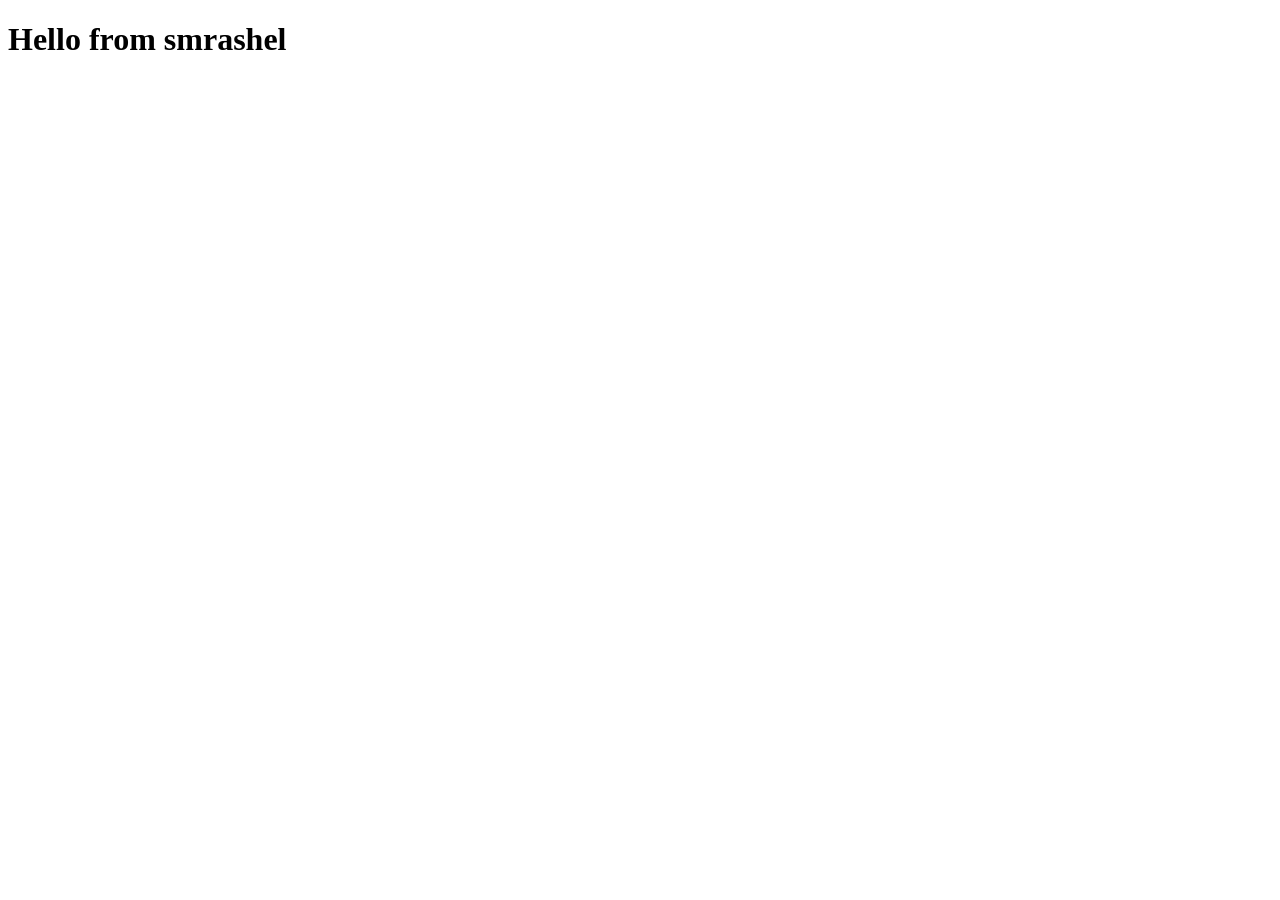
==== portfolio/index.html @ 68695543 "Second Commit" ====
<!DOCTYPE html>
<html lang="en">
<head>
    <meta charset="UTF-8">
    <meta name="viewport" content="width=device-width, initial-scale=1.0">
    <title>Document</title>
</head>
<body>
    <h1>Hello from smrashel</h1>
</body>
</html>
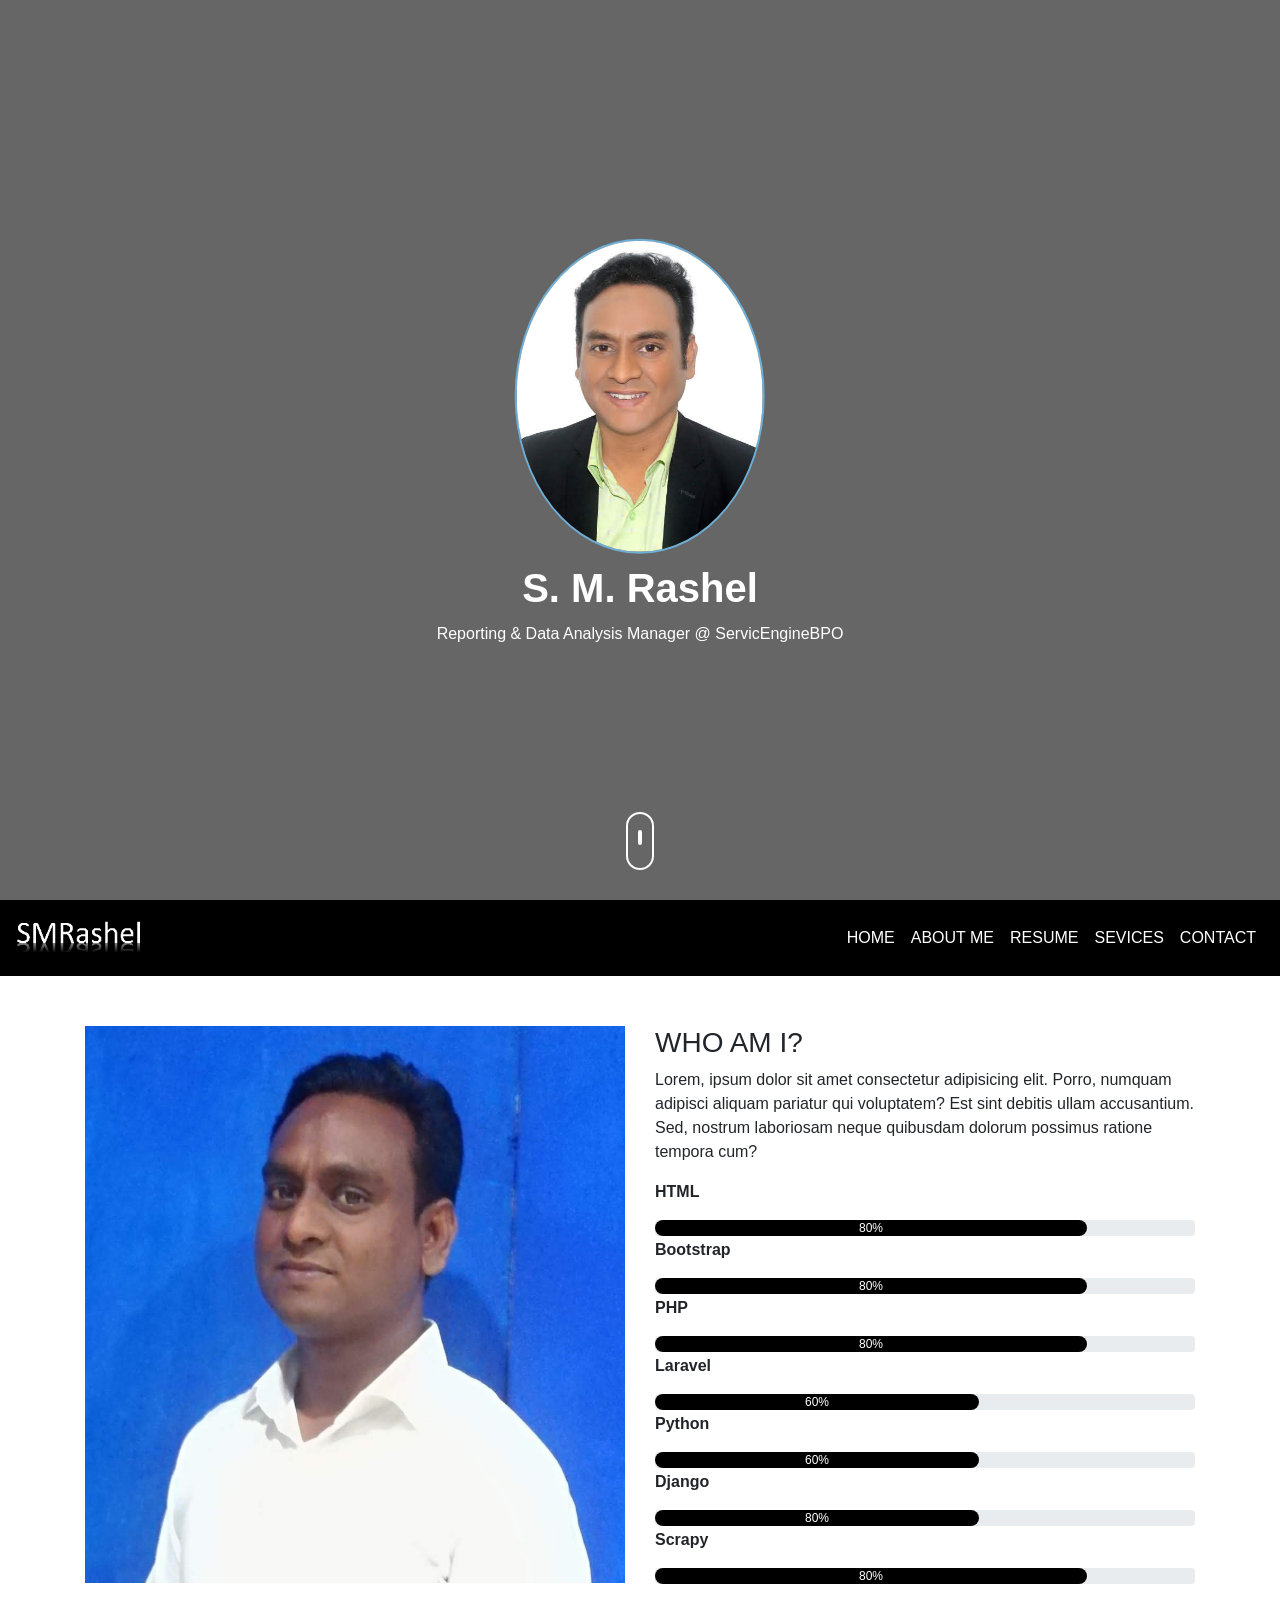
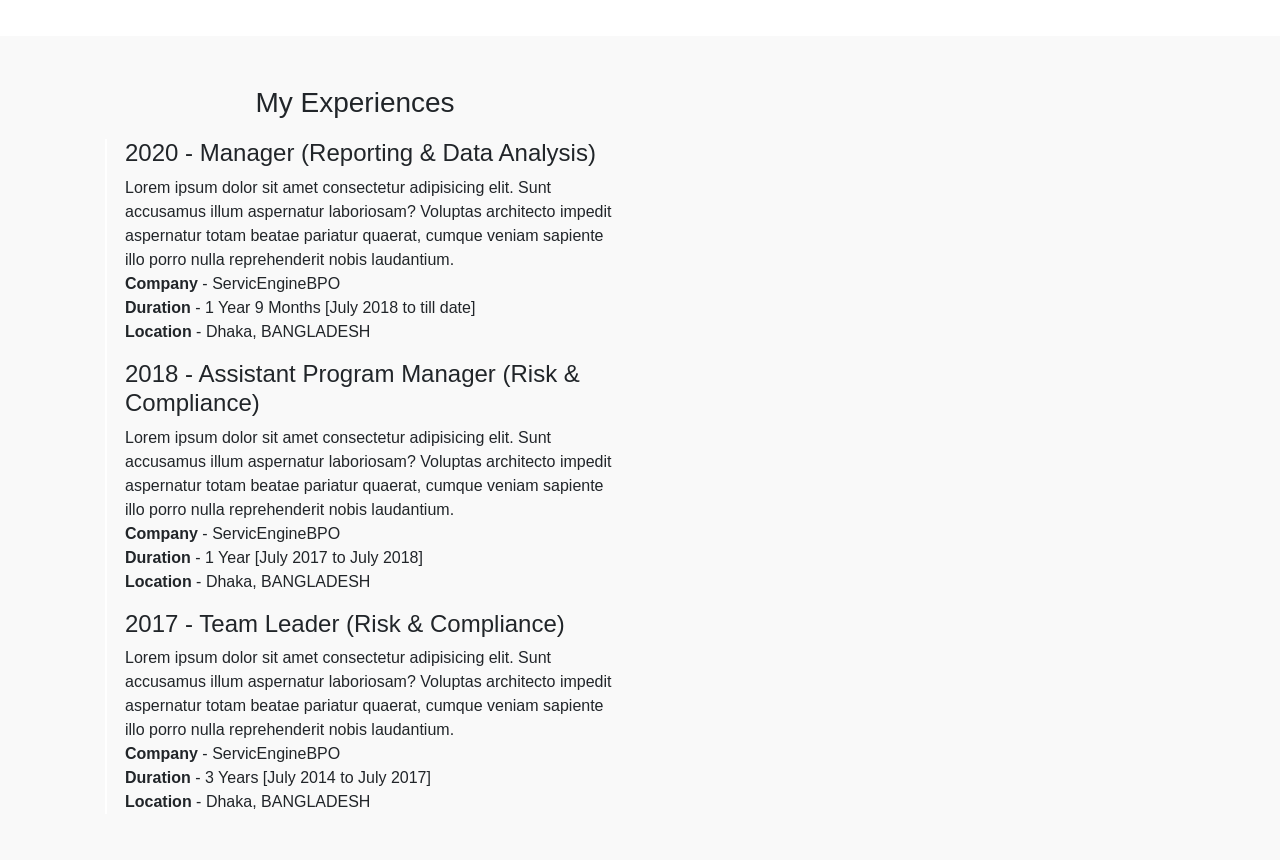
==== commit 2fb81b15: "Third commit" ====
--- a/portfolio/index.html
+++ b/portfolio/index.html
@@ -3,9 +3,182 @@
 <head>
     <meta charset="UTF-8">
     <meta name="viewport" content="width=device-width, initial-scale=1.0">
-    <title>Document</title>
+    <title>Resume</title>
+    <link rel="stylesheet" href="css/style.css">
+    <link rel="stylesheet" href="css/bootstrap.min.css">
+    <link rel="stylesheet" href="css/font-awesome.min.css">
 </head>
 <body>
-    <h1>Hello from smrashel</h1>
+    <!-------------- Header Section --------------------->
+    <section id="header">
+        <div class="container text-center">
+            <div class="user-box">
+                <img src="images/user1.jpg" alt="">
+                <h1>S. M. Rashel</h1>
+                <p>Reporting & Data Analysis Manager @ ServicEngineBPO</p>
+            </div>
+            <div class="scroll-btn">
+                <div class="scroll-bar">
+                    <a href="">
+                        <span></span>
+                    </a>
+                </div>
+            </div>
+        </div>
+    </section>
+    <!-------------- User-Info Section --------------------->
+    <section id="user-info">
+        <div class="nav-bar">
+            <nav class="navbar navbar-expand-lg">
+                <a class="navbar-brand" href="#"><img src="images/smrashel.png" alt="smrashel"></a>
+                <button class="navbar-toggler" type="button" data-toggle="collapse" data-target="#navbarNav" aria-controls="navbarNav" aria-expanded="false" aria-label="Toggle navigation">
+                    <i class="fas fa-bars"></i>
+                </button>
+                <div class="collapse navbar-collapse" id="navbarNav">
+                  <ul class="navbar-nav ml-auto">
+                    <li class="nav-item">
+                      <a class="nav-link" href="#">HOME</a>
+                    </li>
+                    <li class="nav-item">
+                      <a class="nav-link" href="#">ABOUT ME</a>
+                    </li>
+                    <li class="nav-item">
+                      <a class="nav-link" href="#">RESUME</a>
+                    </li>
+                    <li class="nav-item">
+                      <a class="nav-link" href="#">SEVICES</a>
+                    </li>
+                    <li class="nav-item">
+                        <a class="nav-link" href="#">CONTACT</a>
+                      </li>
+                  </ul>
+                </div>
+            </nav>
+        </div>
+
+          <!-------------- About --------------------->
+          <div class="about container" id="about">
+              <div class="row">
+                <div class="col-md-6 text-center">
+                    <img src="images/user2.jpg" class="profile-img img-fluid">
+                </div>
+                <div class="col-md-6">
+                    <h3>
+                        WHO AM I?                        
+                    </h3>
+                    <p>
+                        Lorem, ipsum dolor sit amet consectetur adipisicing elit. Porro,
+                        numquam adipisci aliquam pariatur qui voluptatem? Est sint debitis
+                        ullam accusantium. Sed, nostrum laboriosam neque quibusdam dolorum
+                        possimus ratione tempora cum?
+                    </p>
+                    <div class="skills-bar">
+                        <p>HTML</p>
+                        <div class="progress">
+                            <div class="progress-bar" style="width: 80%;">
+                                80%
+                            </div>
+                        </div>
+
+                        <p>Bootstrap</p>
+                        <div class="progress">
+                            <div class="progress-bar" style="width: 80%;">
+                                80%
+                            </div>
+                        </div>
+
+                        <p>PHP</p>
+                        <div class="progress">
+                            <div class="progress-bar" style="width: 80%;">
+                                80%
+                            </div>
+                        </div>
+
+                        <p>Laravel</p>
+                        <div class="progress">
+                            <div class="progress-bar" style="width: 60%;">
+                                60%
+                            </div>
+                        </div>
+
+                        <p>Python</p>
+                        <div class="progress">
+                            <div class="progress-bar" style="width: 60%;">
+                                60%
+                            </div>
+                        </div>
+
+                        <p>Django</p>
+                        <div class="progress">
+                            <div class="progress-bar" style="width: 60%;">
+                                80%
+                            </div>
+                        </div>
+
+                        <p>Scrapy</p>
+                        <div class="progress">
+                            <div class="progress-bar" style="width: 80%;">
+                                80%
+                            </div>
+                        </div>
+
+                    </div>
+                </div>
+              </div>
+          </div>
+          <!--------------Resume------------>
+          <div class="resume" id="resume">
+            <div class="container">
+                <div class="row">
+                    <div class="col-md-6">
+                        <h3 class="text-center">My Experiences</h3>
+                        <ul class="timeline">
+                            <li>
+                                <h4>2020 - Manager (Reporting & Data Analysis)</h4>
+                                <p>
+                                    Lorem ipsum dolor sit amet consectetur adipisicing elit. Sunt accusamus illum aspernatur laboriosam?
+                                    Voluptas architecto impedit aspernatur totam beatae pariatur quaerat,
+                                    cumque veniam sapiente illo porro nulla reprehenderit nobis laudantium. <br>
+                                    <b>Company</b> - ServicEngineBPO <br>
+                                    <b>Duration</b> - 1 Year 9 Months [July 2018 to till date] <br>
+                                    <b>Location</b> - Dhaka, BANGLADESH <br>
+                                </p>
+                            </li>
+
+                            <li>
+                                <h4>2018 - Assistant Program Manager (Risk & Compliance)</h4>
+                                <p>
+                                    Lorem ipsum dolor sit amet consectetur adipisicing elit. Sunt accusamus illum aspernatur laboriosam?
+                                    Voluptas architecto impedit aspernatur totam beatae pariatur quaerat,
+                                    cumque veniam sapiente illo porro nulla reprehenderit nobis laudantium. <br>
+                                    <b>Company</b> - ServicEngineBPO <br>
+                                    <b>Duration</b> - 1 Year [July 2017 to July 2018] <br>
+                                    <b>Location</b> - Dhaka, BANGLADESH <br>
+                                </p>
+                            </li>
+
+                            <li>
+                                <h4>2017 - Team Leader (Risk & Compliance)</h4>
+                                <p>
+                                    Lorem ipsum dolor sit amet consectetur adipisicing elit. Sunt accusamus illum aspernatur laboriosam?
+                                    Voluptas architecto impedit aspernatur totam beatae pariatur quaerat,
+                                    cumque veniam sapiente illo porro nulla reprehenderit nobis laudantium. <br>
+                                    <b>Company</b> - ServicEngineBPO <br>
+                                    <b>Duration</b> - 3 Years [July 2014 to July 2017] <br>
+                                    <b>Location</b> - Dhaka, BANGLADESH <br>
+                                </p>
+                            </li>
+
+                        </ul>
+                    </div>
+                </div>
+            </div>
+          </div>
+    </section>
 </body>
+
+<script src="js/jquery-3.3.1.slim.min.js"></script>
+<script src="js/popper.min.js"></script>
+<script src="js/bootstrap.min.js"></script>
+
 </html>
--- a/portfolio/css/style.css
+++ b/portfolio/css/style.css
@@ -0,0 +1,150 @@
+body
+{
+    margin: 0;
+    padding: 0;
+    font-family: sans-serif;
+}
+/*----------------------Header CSS--------------*/
+#header
+{
+    height: 100vh;
+    background: linear-gradient(rgba(0,0,0,0.6), rgba(0,0,0,0.6)), url(/../images/background.jpg);
+    background-position: center;
+    background-size: cover;
+    background-attachment: fixed;
+}
+.user-box
+{
+    top:50%;
+    left: 50%;
+    transform: translate(-50%, -50%);
+    position: absolute;
+}
+.user-box img
+{
+    border-radius: 50%;
+    width: 250px;
+    border:2px solid #6caed5;
+}
+.user-box h1
+{
+    color: #fff;
+    font-weight: bold;
+    margin: 10px;
+}
+.user-box p
+{
+    color: #fff;
+}
+.scroll-btn
+{
+    bottom: 30px;
+    position: absolute;
+    left: 50%;
+    transform: translate(-50%);
+    border: 2px solid #fff;
+    padding: 10px 10px 20px;
+    border-radius: 30px;
+}
+.scroll-bar span
+{
+    border: 2px solid #fff;
+    font-size: 10px;
+    border-radius: 30px;
+}
+.scroll-bar
+{
+    animation: mover 1s infinite alternate;
+}
+@keyframes mover
+{
+    0%{transform: translateY(0);}
+    100%{transform: translateY(10px);}
+}
+/*------About-----*/
+
+.about
+{
+    padding-top: 50px;
+    padding-bottom: 50px;
+}
+.profile-img
+{
+    height: 400px;
+
+}
+.nav-bar
+{
+    top: 0;
+    position: sticky;
+    z-index: 2;
+}
+.nav-bar
+{
+    background-color: rgba(0, 0, 0);
+}
+.navbar-brand img
+{
+    height: 50px;
+}
+.nav-bar .fa-bars
+{
+    font-size: 35px;
+    color: #fff;
+}
+.navbar-toggler
+{
+    outline: none !important;
+}
+.navbar-nav
+{
+    float: right;
+    text-align: right;
+}
+.nav-link
+{
+    color: #fff !important;
+}
+.skills-bar p
+{
+    margin-bottom: 6;
+    font-weight: 600;
+}
+.progress
+{
+    border-radius: 16px;
+    margin-bottom: 2px;
+}
+.progress-bar
+{
+    border-radius: 16px;
+    background: #000 !important;
+}
+
+/*----------------Resume-------------*/
+.resume
+{
+    padding-top: 50px;
+    padding-bottom: 30px;
+    background: #f9f9f9;
+}
+.resume h3{
+    margin-bottom: 20px;
+
+}
+.timeline
+{
+    list-style-type: none;
+    position: relative;
+}
+.timeline::before
+{
+    content: '';
+    background: #fff;
+    display: inline-block;
+    position: absolute;
+    left: 20px;
+    width: 2px;
+    height: 100%;
+
+}
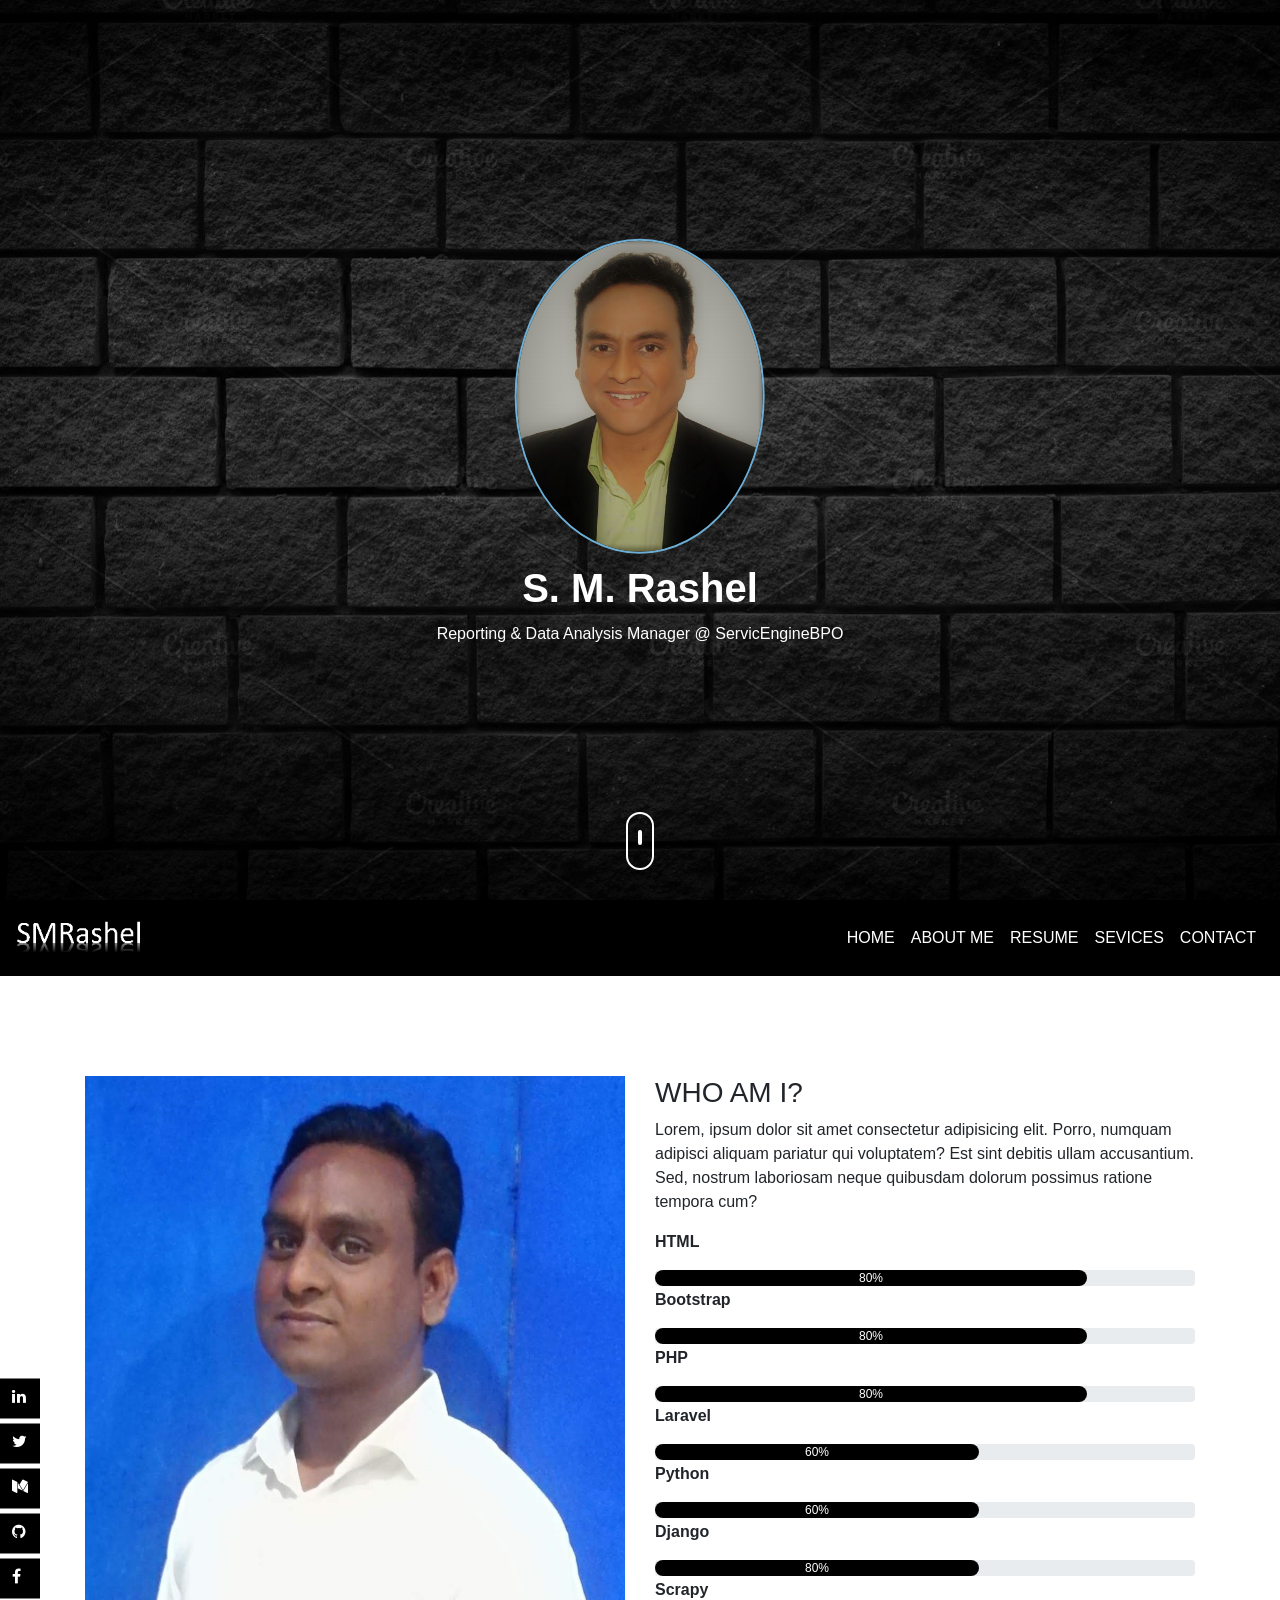
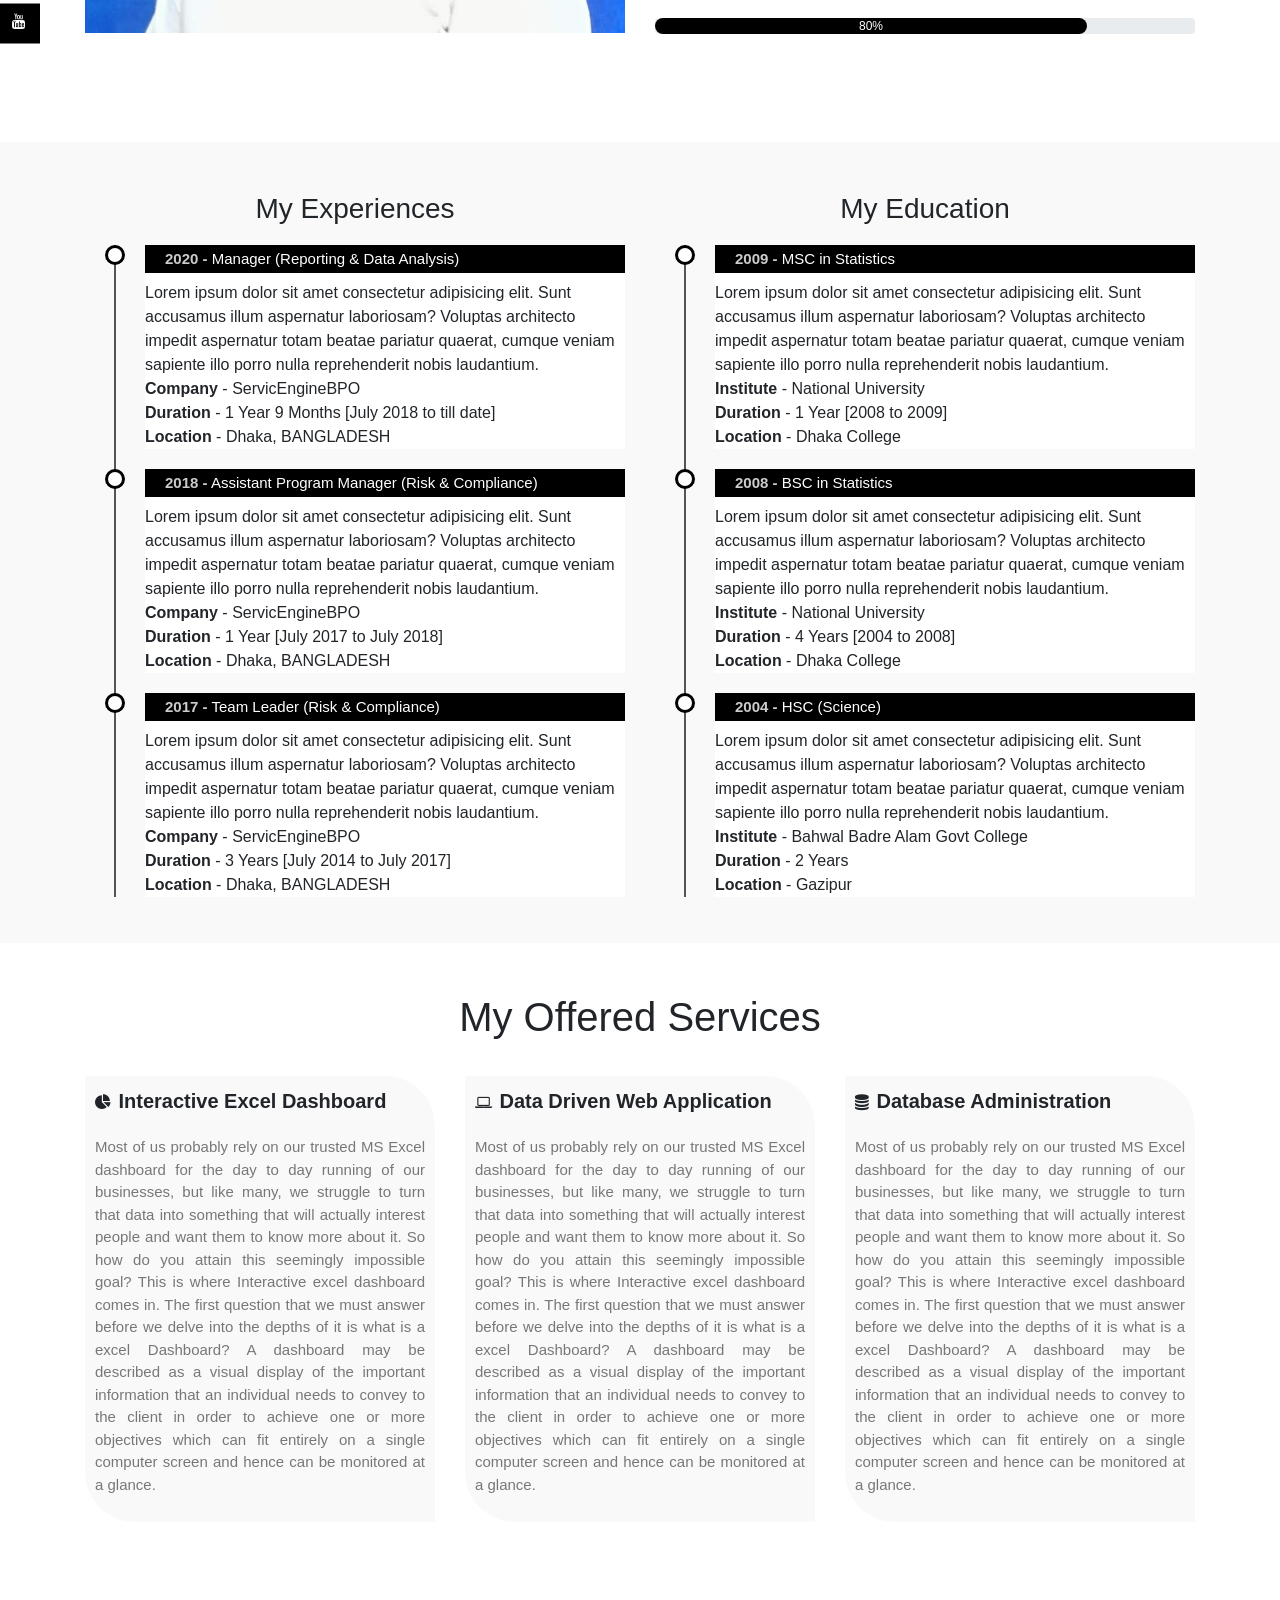
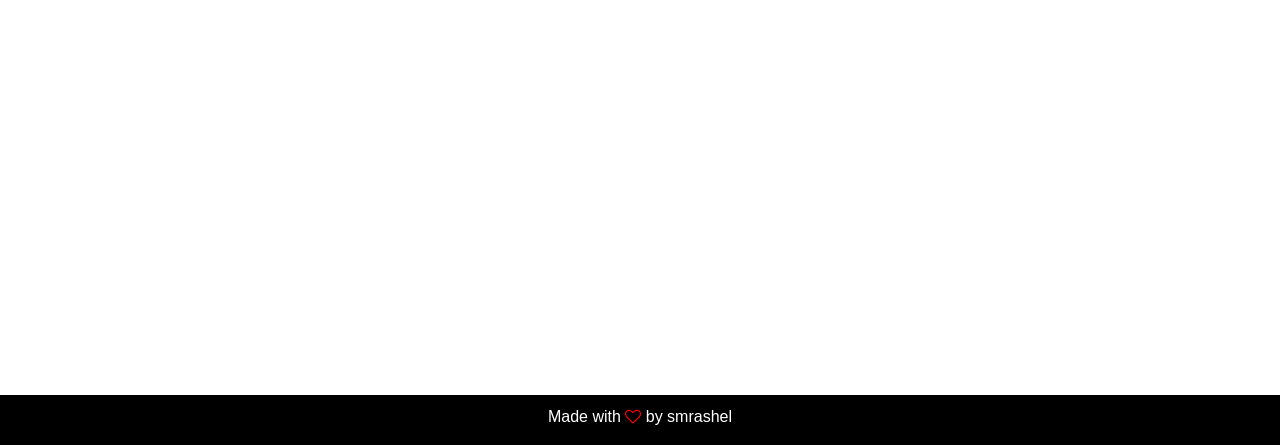
==== commit 342ba225: "All section complete" ====
--- a/portfolio/index.html
+++ b/portfolio/index.html
@@ -6,7 +6,7 @@
     <title>Resume</title>
     <link rel="stylesheet" href="css/style.css">
     <link rel="stylesheet" href="css/bootstrap.min.css">
-    <link rel="stylesheet" href="css/font-awesome.min.css">
+    <link rel="stylesheet" href="https://stackpath.bootstrapcdn.com/font-awesome/4.7.0/css/font-awesome.min.css">
 </head>
 <body>
     <!-------------- Header Section --------------------->
@@ -19,7 +19,7 @@
             </div>
             <div class="scroll-btn">
                 <div class="scroll-bar">
-                    <a href="">
+                    <a href="#about">
                         <span></span>
                     </a>
                 </div>
@@ -37,19 +37,19 @@
                 <div class="collapse navbar-collapse" id="navbarNav">
                   <ul class="navbar-nav ml-auto">
                     <li class="nav-item">
-                      <a class="nav-link" href="#">HOME</a>
+                      <a class="nav-link" href="#top">HOME</a>
                     </li>
                     <li class="nav-item">
-                      <a class="nav-link" href="#">ABOUT ME</a>
+                      <a class="nav-link" href="#about">ABOUT ME</a>
                     </li>
                     <li class="nav-item">
-                      <a class="nav-link" href="#">RESUME</a>
+                      <a class="nav-link" href="#resume">RESUME</a>
                     </li>
                     <li class="nav-item">
-                      <a class="nav-link" href="#">SEVICES</a>
+                      <a class="nav-link" href="#servises">SEVICES</a>
                     </li>
                     <li class="nav-item">
-                        <a class="nav-link" href="#">CONTACT</a>
+                        <a class="nav-link" href="#contact">CONTACT</a>
                       </li>
                   </ul>
                 </div>
@@ -126,6 +126,19 @@
                 </div>
               </div>
           </div>
+          <!-------------Social Icons------------------->
+
+          <div class="social-icons">
+            <ul>
+                <a href=""> <li><i class="fa fa-linkedin"></i></li> </a>
+                <a href=""> <li><i class="fa fa-twitter"></i></li> </a>
+                <a href=""> <li><i class="fa fa-medium"></i></li> </a>
+                <a href=""> <li><i class="fa fa-github"></i></li> </a>
+                <a href=""> <li><i class="fa fa-facebook"></i></li> </a>
+                <a href=""> <li><i class="fa fa-youtube"></i></li> </a>
+            </ul>
+          </div>
+
           <!--------------Resume------------>
           <div class="resume" id="resume">
             <div class="container">
@@ -134,7 +147,7 @@
                         <h3 class="text-center">My Experiences</h3>
                         <ul class="timeline">
                             <li>
-                                <h4>2020 - Manager (Reporting & Data Analysis)</h4>
+                                <h4><span>2020 -</span> Manager (Reporting & Data Analysis)</h4>
                                 <p>
                                     Lorem ipsum dolor sit amet consectetur adipisicing elit. Sunt accusamus illum aspernatur laboriosam?
                                     Voluptas architecto impedit aspernatur totam beatae pariatur quaerat,
@@ -146,7 +159,7 @@
                             </li>
 
                             <li>
-                                <h4>2018 - Assistant Program Manager (Risk & Compliance)</h4>
+                                <h4><span>2018 -</span> Assistant Program Manager (Risk & Compliance)</h4>
                                 <p>
                                     Lorem ipsum dolor sit amet consectetur adipisicing elit. Sunt accusamus illum aspernatur laboriosam?
                                     Voluptas architecto impedit aspernatur totam beatae pariatur quaerat,
@@ -158,7 +171,7 @@
                             </li>
 
                             <li>
-                                <h4>2017 - Team Leader (Risk & Compliance)</h4>
+                                <h4><span>2017 -</span> Team Leader (Risk & Compliance)</h4>
                                 <p>
                                     Lorem ipsum dolor sit amet consectetur adipisicing elit. Sunt accusamus illum aspernatur laboriosam?
                                     Voluptas architecto impedit aspernatur totam beatae pariatur quaerat,
@@ -171,10 +184,144 @@
 
                         </ul>
                     </div>
+
+                    <div class="col-md-6">
+                        <h3 class="text-center">My Education</h3>
+                        <ul class="timeline">
+                            <li>
+                                <h4><span>2009 -</span> MSC in Statistics</h4>
+                                <p>
+                                    Lorem ipsum dolor sit amet consectetur adipisicing elit. Sunt accusamus illum aspernatur laboriosam?
+                                    Voluptas architecto impedit aspernatur totam beatae pariatur quaerat,
+                                    cumque veniam sapiente illo porro nulla reprehenderit nobis laudantium. <br>
+                                    <b>Institute</b> - National University <br>
+                                    <b>Duration</b> - 1 Year [2008 to 2009]<br>
+                                    <b>Location</b> - Dhaka College <br>
+                                </p>
+                            </li>
+
+                            <li>
+                                <h4><span>2008 -</span> BSC in Statistics</h4>
+                                <p>
+                                    Lorem ipsum dolor sit amet consectetur adipisicing elit. Sunt accusamus illum aspernatur laboriosam?
+                                    Voluptas architecto impedit aspernatur totam beatae pariatur quaerat,
+                                    cumque veniam sapiente illo porro nulla reprehenderit nobis laudantium. <br>
+                                    <b>Institute</b> - National University <br>
+                                    <b>Duration</b> - 4 Years [2004 to 2008] <br>
+                                    <b>Location</b> - Dhaka College <br>
+                                </p>
+                            </li>
+
+                            <li>
+                                <h4><span>2004 -</span> HSC (Science)</h4>
+                                <p>
+                                    Lorem ipsum dolor sit amet consectetur adipisicing elit. Sunt accusamus illum aspernatur laboriosam?
+                                    Voluptas architecto impedit aspernatur totam beatae pariatur quaerat,
+                                    cumque veniam sapiente illo porro nulla reprehenderit nobis laudantium. <br>
+                                    <b>Institute</b> - Bahwal Badre Alam Govt College <br>
+                                    <b>Duration</b> - 2 Years<br>
+                                    <b>Location</b> - Gazipur <br>
+                                </p>
+                            </li>
+
+                        </ul>
+                    </div>
                 </div>
             </div>
           </div>
+          <!------------------Services----------------->
+          <div class="services" id="services">
+            <div class="container">
+                <h1 class="text-center">My Offered Services</h1>
+                <div class="row">
+                    <div class="col-md-4">
+                        <div class="services-box">
+                            <i class="fa fa-pie-chart"></i> <span>Interactive Excel Dashboard</span>
+                            <p>
+                                Most of us probably rely on our trusted MS Excel dashboard for the day to day running of our businesses,
+                                but like many, we struggle to turn that data into something that will actually interest people
+                                and want them to know more about it. So how do you attain this seemingly impossible goal?
+                                This is where Interactive excel dashboard comes in. The first question that we must answer before we
+                                delve into the depths of it is what is a excel Dashboard? A dashboard may be described as a visual
+                                display of the important information that an individual needs to convey to the client in order to
+                                achieve one or more objectives which can fit entirely on a single computer screen and hence can be
+                                monitored at a glance.
+                            </p>
+                        </div>
+                    </div>
+                    <div class="col-md-4">
+                        <div class="services-box">
+                            <i class="fa fa-laptop"></i></i> <span>Data Driven Web Application</span>
+                            <p>
+                                Most of us probably rely on our trusted MS Excel dashboard for the day to day running of our businesses,
+                                but like many, we struggle to turn that data into something that will actually interest people
+                                and want them to know more about it. So how do you attain this seemingly impossible goal?
+                                This is where Interactive excel dashboard comes in. The first question that we must answer before we
+                                delve into the depths of it is what is a excel Dashboard? A dashboard may be described as a visual
+                                display of the important information that an individual needs to convey to the client in order to
+                                achieve one or more objectives which can fit entirely on a single computer screen and hence can be
+                                monitored at a glance.
+                            </p>
+                        </div>
+                    </div>
+                    <div class="col-md-4">
+                        <div class="services-box">
+                            <i class="fa fa-database"></i> <span>Database Administration</span>
+                            <p>
+                                Most of us probably rely on our trusted MS Excel dashboard for the day to day running of our businesses,
+                                but like many, we struggle to turn that data into something that will actually interest people
+                                and want them to know more about it. So how do you attain this seemingly impossible goal?
+                                This is where Interactive excel dashboard comes in. The first question that we must answer before we
+                                delve into the depths of it is what is a excel Dashboard? A dashboard may be described as a visual
+                                display of the important information that an individual needs to convey to the client in order to
+                                achieve one or more objectives which can fit entirely on a single computer screen and hence can be
+                                monitored at a glance.
+                            </p>
+                        </div>
+                    </div>
+                </div>
+            </div>
+          </div>
+          <!------------Contact------------------>
+          <div class="contact" id="contact">
+              <div class="container text-center">
+                  <h1>Contact Me</h1>
+                  <p class="text-center">
+                    If you think I can be of any help in your needs, please don't hesitate to contact me.
+                  </p>
+                  <div class="row">
+                      <div class="col-md-4">
+                          <i class="fa fa-phone"></i> <br>
+                          <p>+8801770510903</p>
+                      </div>
+                      <div class="col-md-4">
+                        <i class="fa fa-envelope"></i> <br>
+                        <p>smrashel.sebpo@gmail.com</p>
+                    </div>
+                    <div class="col-md-4">
+                        <i class="fa fa-firefox"></i> <br>
+                        <p>https://smrashel.github.io/portfolio/</p>
+                    </div>
+                  </div>
+                  <button type="button" class="btn btn-primary">
+                    <i class="fa fa-download"></i>
+                    Resume
+                  </button>
+                  <button type="button" class="btn btn-primary">
+                    <i class="fa fa-rocket"></i>
+                    Hire Me
+                  </button>
+              </div>
+              <div class="footer text-center">
+                  <p> Made with <i class="fa fa-heart-o"></i> by smrashel </p>
+              </div>
+          </div>
     </section>
+    <!---------------------Smooth Scroll---------------------------------->
+    <script src="js/smooth-scroll.js"></script>
+    <script>
+        var scroll = new SmoothScroll('a[href*="#"]');
+    </script>
 </body>
 
 <script src="js/jquery-3.3.1.slim.min.js"></script>
--- a/portfolio/css/style.css
+++ b/portfolio/css/style.css
@@ -8,7 +8,7 @@
 #header
 {
     height: 100vh;
-    background: linear-gradient(rgba(0,0,0,0.6), rgba(0,0,0,0.6)), url(/../images/background.jpg);
+    background: linear-gradient(rgba(0,0,0,0.6), rgba(0,0,0,0.6)), url(background.jpg);
     background-position: center;
     background-size: cover;
     background-attachment: fixed;
@@ -65,8 +65,8 @@
 
 .about
 {
-    padding-top: 50px;
-    padding-bottom: 50px;
+    padding-top: 100px;
+    margin-bottom: -130px;
 }
 .profile-img
 {
@@ -124,6 +124,7 @@
 /*----------------Resume-------------*/
 .resume
 {
+    margin-top: -50px;
     padding-top: 50px;
     padding-bottom: 30px;
     background: #f9f9f9;
@@ -137,14 +138,182 @@
     list-style-type: none;
     position: relative;
 }
-.timeline::before
+.timeline:before
+{
+    content: '';
+    background: #555;
+    display: inline-block;
+    position: absolute;
+    left: 29px;
+    width: 2px;
+    height: 100%;
+    z-index: 1;
+}
+.timeline li
+{
+    margin-top: 20px;
+    margin-bottom: 20;
+    margin-left: 20px;
+    background: #fff;
+}
+.timeline li h4
+{
+    background-color: #000;
+    padding: 5px 0 5px 20px;
+    color: #fff;
+    font-size: 15px;
+}
+.timeline li h4 span
+{
+    font-weight: bold;
+    color: #ccc;
+}
+.timeline li::before
 {
     content: '';
     background: #fff;
     display: inline-block;
     position: absolute;
+    border-radius: 50%;
+    border: 3px solid #000;
     left: 20px;
-    width: 2px;
-    height: 100%;
-
+    width: 20px;
+    height: 20px;
+    z-index: 1;
+}
+
+/*-----------Services-------------*/
+.services
+{
+    padding-top: 50px;
+    padding-bottom: 50px;
+}
+.services h1
+{
+    margin-bottom: 15px;
+}
+.services-box
+{
+    background: #f9f9f9;
+    padding: 10px;
+    margin-top: 20px;
+    border-top-right-radius: 50px;
+    border-bottom-left-radius: 50px;
+
+}
+.services-box fa
+{
+    margin: 0 10ox;
+    font-size: 20px;
+}
+.services-box span
+{
+    margin: 3px;
+    font-size: 20px;
+    font-weight: bold;
+}
+.services-box p
+{
+    font-size: 15px;
+    margin-top: 20px;
+    color: #777;
+    text-align: justify;
+    text-justify: inter-word;
+}
+.services-box:hover
+{
+    background: #000;
+    color: #fff;
+    border-top-right-radius: 0;
+    border-bottom-left-radius: 50px;
+    transition: 1s;
+}
+.services-box p:hover
+{
+    color: #fff;
+}
+
+/*-----------------------------Contact--------*/
+.contact
+{
+    padding-top: 50px;
+    background: linear-gradient(rgba(0,0,0,0.8), rgba(0,0,0,0.8)), url(background2.jpg);
+    background-position: center;
+    background-size: cover;
+    background-attachment: fixed;
+    color: #fff;
+}
+.contact .row
+{
+    padding: 30px 0;
+    font-size: 22px;
+}
+.contact .col-md-4 .fa
+{
+    padding: 10px;
+    font-size: 40px;
+}
+.contact .btn
+{
+    padding: 10px 25px 10px 25px;
+    margin: 5px;
+    border-radius: 30px;
+    border: 2px solid #fff;
+    background: transparent;
+}
+.contact .btn:focus
+{
+    box-shadow: none !important;    
+}
+.contact .btn:hover
+{
+    border: 2px solid #000 !important;
+    background: #000 !important;
+    transition: 0.6s;
+}
+.contact .btn .fa
+{
+    margin-right: 10px;
+}
+.footer
+{
+    background: #000;
+    height: 50px;
+    margin-top: 50px;
+    color: #fff;
+    padding-top: 10px;
+}
+.footer .fa
+{
+    color: red;
+}
+/*-----------Social Icons----------------*/
+.social-icons
+{
+    top: 50%;
+    transform: translateY(-50%);
+    position: sticky;
+    z-index: 1;
+    width: 80px;
+}
+.social-icons ul
+{
+    padding: initial;    
+}
+.social-icons ul li
+{
+    height: 40px;
+    width: 40px;
+    list-style-type: none;
+    padding-left: 12px;
+    padding-top: 6px;
+    margin-top: 5px;
+    color: #fff;
+    background: #000;
+}
+.social-icons ul li:hover
+{
+    padding-left: 30px;
+    width: 80px;
+    transition: 1s;
 }
